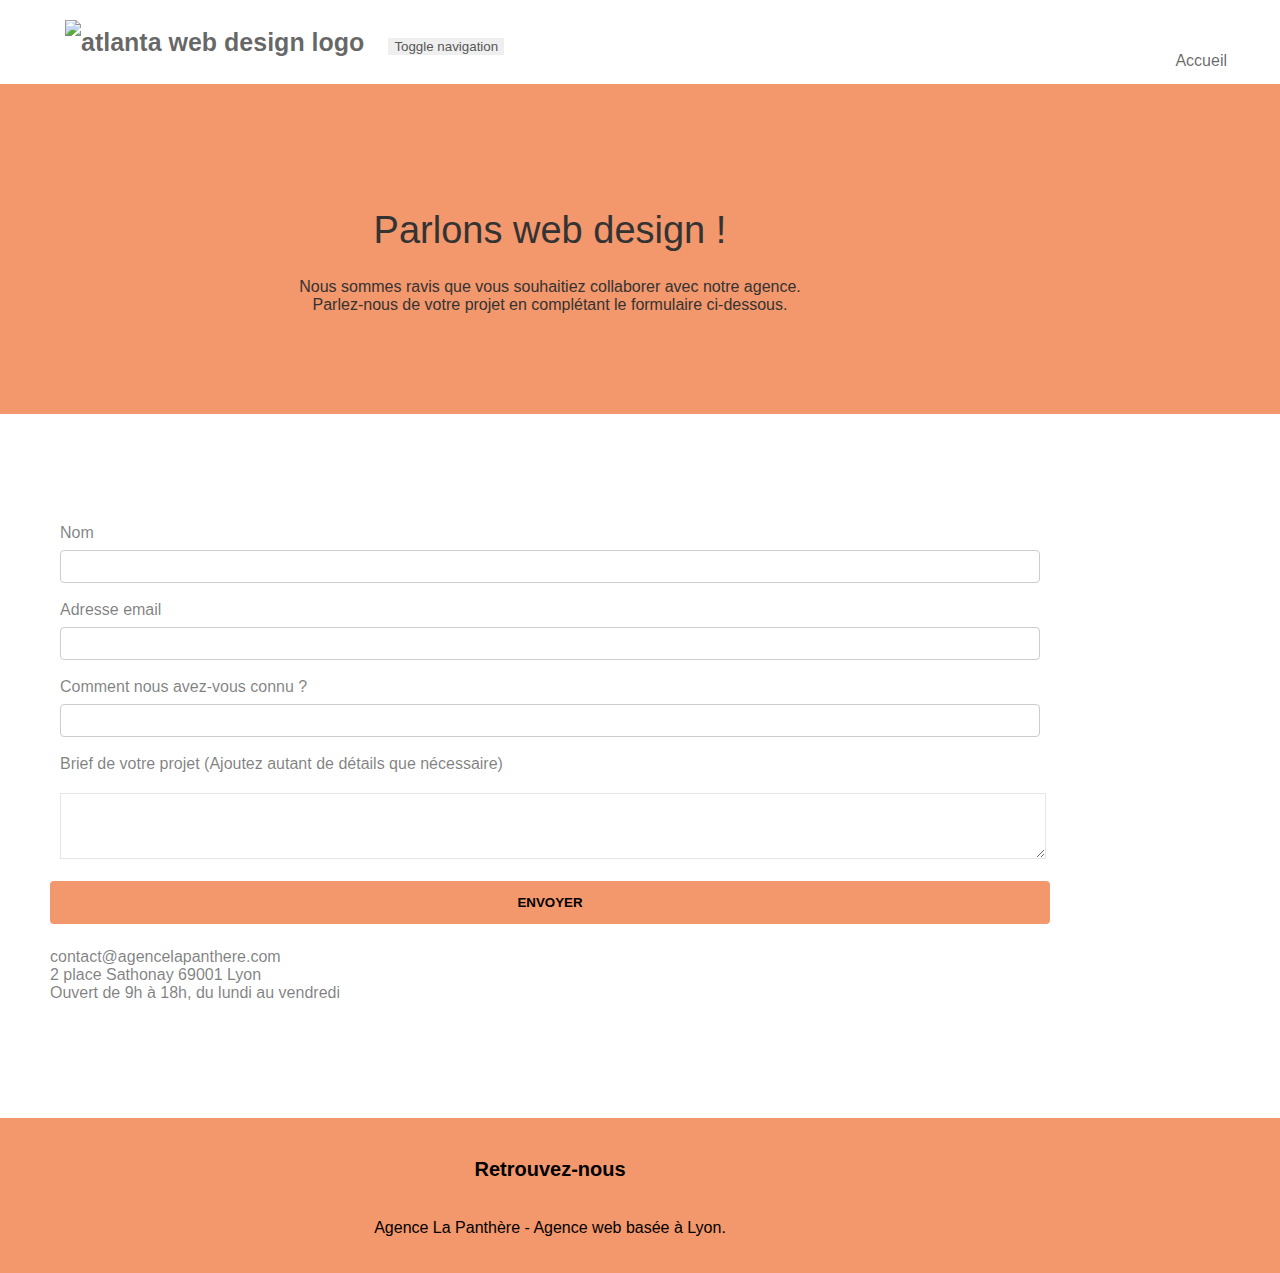
==== contact.html @ 38604054 "Delete in atribut alt Paris" ====
<!DOCTYPE html>
<html lang="fr">
  <head>
    <meta charset="utf-8" />
    <meta
      name="description"
      content="Vous souhaitez parler graphisme, web design,
	illustrations, identité visuelle, ou encore webmarketing, prenez contact avec 
	l'agence la panthère ou dans nos locaux située dans la ville de lyon"
    />
    <meta name="robots" content="contact, follow" />

    <meta
      name="viewport"
      content="width=device-width, initial-scale=1.0, viewport-fit=cover"
    />
    <link rel="shortcut icon" type="image/jpg" href="favicon.jpg" />

    <link rel="stylesheet" type="text/css" href="./css/bootstrap.min.css" />
    <link rel="stylesheet" type="text/css" href="style.css" />
    <link rel="stylesheet" type="text/css" href="./css/font-awesome.css" />
    <link rel="stylesheet" type="text/css" href="./css/et-line.min.css" />

    <title>Contact La panthère entreprise web design Lyon</title>

    <!-- Analytics -->
    <!-- <script async src="https://www.googletagmanager.com/gtag/js?id=G-JQ8EJV4BZV"></script> -->
    <!-- <script>
      window.dataLayer = window.dataLayer || [];
      function gtag() {
        dataLayer.push(arguments);
      }
      gtag("js", new Date());

      gtag("config", "G-JQ8EJV4BZV");
    </script> -->
    <!-- Analytics END -->
  </head>
  <body>
    <!-- Principal conteneur -->
    <div class="page-container">
      <!-- bloc-0 -->
      <div class="bloc bgc-white l-bloc" id="bloc-0">
        <div class="container bloc-sm">
          <nav class="navbar row">
            <div class="navbar-header">
              <a class="navbar-brand" href="index.html"
                ><img
                  src="img/agence-la-panthere-monochrome.svg"
                  alt="atlanta web design logo"
                  height="40"
                  width="217"
              /></a>
              <button
                id="nav-toggle"
                type="button"
                class="ui-navbar-toggle navbar-toggle"
                data-toggle="collapse"
                data-target=".navbar-1"
              >
                <span class="sr-only">Toggle navigation</span
                ><span class="icon-bar"></span><span class="icon-bar"></span
                ><span class="icon-bar"></span>
              </button>
            </div>
            <div class="collapse navbar-collapse navbar-1 special-dropdown-nav">
              <ul class="site-navigation nav navbar-nav">
                <li>
                  <a href="index.html">Accueil</a>
                </li>
              </ul>
            </div>
          </nav>
        </div>
      </div>
      <!-- bloc-0 END -->

      <!-- bloc-6 -->
      <div
        class="bloc bg-dots-bg bg-repeat bgc-atomic-tangerine d-bloc bloc-bg-texture texture-paper"
        id="bloc-6"
      >
        <div class="container bloc-lg">
          <div class="row">
            <div class="col-sm-12">
              <h1 class="text-center hero-bloc-text black">
                Parlons web design !
              </h1>
              <p
                class="text-center mg-lg black tight-width-whitespace contact-text"
              >
                Nous sommes ravis que vous souhaitiez collaborer avec notre
                agence.<br />
                Parlez-nous de votre projet en complétant le formulaire
                ci-dessous.
              </p>
            </div>
          </div>
        </div>
      </div>
      <!-- bloc-6 END -->

      <!-- bloc-7 -->
      <div class="bloc bgc-white l-bloc" id="bloc-7">
        <div class="container bloc-lg">
          <div class="row">
            <div class="col-sm-6">
              <form
                id="form_1"
                novalidate
                data-success-msg="Your message has been sent."
                data-fail-msg="Sorry it seems that our mail server is not responding, Sorry for the inconvenience!"
              >
                <div class="form-group">
                  <label for="name"> Nom </label>
                  <input id="name" class="form-control" type="text" required />
                </div>
                <div class="form-group">
                  <label for="email"> Adresse email </label>
                  <input
                    id="email"
                    class="form-control"
                    type="email"
                    required
                  />
                </div>
                <div class="form-group">
                  <label for="input_504">
                    Comment nous avez-vous connu ?
                  </label>
                  <input
                    class="form-control"
                    type="email"
                    required
                    id="input_504"
                  />
                </div>
                <div class="form-group">
                  <label for="message">
                    Brief de votre projet (Ajoutez autant de détails que
                    nécessaire)<br /> </label
                  ><textarea
                    id="message"
                    class="form-control"
                    rows="4"
                    cols="50"
                    required
                  ></textarea>
                </div>
                <input type="submit" value="ENVOYER" />
              </form>
            </div>
            <div class="col-sm-6">
              <p>
                contact@agencelapanthere.com<br />2 place Sathonay 69001 Lyon<br />Ouvert
                de 9h à 18h, du lundi au vendredi<br />
              </p>
            </div>
          </div>
        </div>
      </div>
      <!-- bloc-7 END -->

      <!-- ScrollToTop Button -->
      <a
        class="btn btn-d scrollToTop"
        role="button"
        aria-label="back to top"
        onclick="scrollToTarget('1')"
        ><span class="fa fa-chevron-up"></span
      ></a>
      <!-- ScrollToTop Button END-->

      <!-- Footer - bloc-8 -->
      <div class="bloc bgc-atomic-tangerine d-bloc" id="bloc-8">
        <div class="container bloc-sm">
          <div class="row">
            <div class="col-sm-12">
              <h2 class="meeting">Retrouvez-nous</h2>
              <div class="flex social">
                <div class="col-sm-3">
                  <div class="text-center">
                    <a
                      class="social"
                      aria-label="Twitter"
                      href="http://www.twitter.fr/"
                    >
                      <span class="fa fa-twitter icon-md"></span
                    ></a>
                  </div>
                </div>
                <div class="col-sm-3">
                  <div class="text-center">
                    <a
                      class="social"
                      aria-label="Facebook"
                      href="https://fr-fr.facebook.com"
                    >
                      <span class="fa fa-facebook icon-md"></span
                    ></a>
                  </div>
                </div>
                <div class="col-sm-3">
                  <div class="text-center">
                    <a
                      class="social"
                      aria-label="Dribbble"
                      href="https://dribbble.com"
                    >
                      <span class="fa fa-dribbble icon-md"></span
                    ></a>
                  </div>
                </div>
                <div class="col-sm-3">
                  <div class="text-center">
                    <a
                      class="social"
                      aria-label="instagram"
                      href="https://www.instagram.com"
                    >
                      <span class="fa fa-instagram icon-md"></span
                    ></a>
                  </div>
                </div>
              </div>
              <p class="text-center white">
                Agence La Panthère - Agence web basée à Lyon.<br />
              </p>
            </div>
          </div>
        </div>
      </div>
      <!-- Footer - bloc-8 END -->
    </div>
    <!-- Principal conteneur END -->

    <script src="./js/jquery-2.1.0.min.js"></script>
    <script src="./js/bootstrap.min.js"></script>
    <script src="./js/blocs.js"></script>
    <script src="./js/jqBootstrapValidation.min.js"></script>
    <script src="./js/formHandler.js"></script>
  </body>
</html>
---- style.css ----
body {
  margin: 0;
  padding: 0;
  box-sizing: border-box;
  background: #fff;
  overflow-x: hidden;
}

a,
button {
  transition: all 0.3s ease-in-out;
  outline: none !important;
  color: #575757;
  text-decoration: none;
}

.contact-title {
  color: #000 !important;
  text-align: center;
}

a:hover {
  text-decoration: none;
  cursor: pointer;
}

#page-loading-blocs-notifaction {
  position: fixed;
  top: 0;
  bottom: 0;
  width: 100%;
  z-index: 100000;
  background: #ffffff url("img/pageload-spinner.gif") no-repeat center center;
}

.bloc {
  width: 100%;
  clear: both;
  background: 50% 50% no-repeat;
  padding: 0 50px;
  background-size: cover;
  position: relative;
}

.bloc .container {
  padding-left: 0;
  padding-right: 0;
}

.bloc-lg {
  padding: 100px 50px;
}

.bloc-md {
  padding: 50px;
}

.bloc-sm {
  padding: 20px 50px;
}

.bg-center,
.bg-l-edge,
.bg-r-edge,
.bg-t-edge,
.bg-b-edge,
.bg-tl-edge,
.bg-bl-edge,
.bg-tr-edge,
.bg-br-edge,
.bg-repeat {
  background-size: auto !important;
}

.bg-repeat {
  background: repeat;
}

.bg-t-edge {
  background: top no-repeat;
}

.bloc-bg-texture::before {
  content: "";
  background-size: 2px 2px;
  position: absolute;
  top: 0;
  bottom: 0;
  left: 0;
  right: 0;
}

.texture-paper::before {
  background: url("img/texture-paper.png");
  background-size: 280px 280px;
}

.b-parallax {
  background-attachment: fixed;
}

.d-bloc {
  color: rgba(255, 255, 255, 0.7);
}

.d-bloc button:hover {
  color: rgba(255, 255, 255, 0.9);
}

.d-bloc .icon-round,
.d-bloc .icon-square,
.d-bloc .icon-rounded,
.d-bloc .icon-semi-rounded-a,
.d-bloc .icon-semi-rounded-b {
  border-color: rgba(255, 255, 255, 0.9);
}

.d-bloc .divider-h span {
  border-color: rgba(255, 255, 255, 0.2);
}

.d-bloc .a-btn,
.d-bloc .navbar a,
.d-bloc .navbar-brand,
.d-bloc a .icon-sm,
.d-bloc a .icon-md,
.d-bloc a .icon-lg,
.d-bloc a .icon-xl,
.d-bloc h1 a,
.d-bloc h2 a,
.d-bloc h3 a,
.d-bloc h4 a,
.d-bloc h5 a,
.d-bloc h6 a,
.d-bloc p a {
  color: #000;
}

.d-bloc .a-btn:hover,
.d-bloc .navbar a:hover,
.d-bloc .navbar-brand:hover,
.d-bloc a:hover .icon-sm,
.d-bloc a:hover .icon-md,
.d-bloc a:hover .icon-lg,
.d-bloc a:hover .icon-xl,
.d-bloc h1 a:hover,
.d-bloc h2 a:hover,
.d-bloc h3 a:hover,
.d-bloc h4 a:hover,
.d-bloc h5 a:hover,
.d-bloc h6 a:hover,
.d-bloc p a:hover {
  color: rgba(255, 255, 255, 1);
}

.d-bloc .navbar-toggle .icon-bar {
  background: rgba(255, 255, 255, 1);
}

.d-bloc .btn-wire,
.d-bloc .btn-wire:hover {
  color: rgba(255, 255, 255, 1);
  border-color: rgba(255, 255, 255, 1);
}

.d-bloc .panel {
  color: rgba(0, 0, 0, 0.5);
}

.d-bloc .panel button:hover {
  color: rgba(0, 0, 0, 0.7);
}

.d-bloc .panel icon {
  border-color: rgba(0, 0, 0, 0.7);
}

.d-bloc .panel .divider-h span {
  border-color: rgba(0, 0, 0, 0.1);
}

.d-bloc .panel .a-btn {
  color: rgba(0, 0, 0, 0.6);
}

.d-bloc .panel .a-btn:hover {
  color: rgba(0, 0, 0, 1);
}

.d-bloc .panel .btn-wire,
.d-bloc .panel .btn-wire:hover {
  color: rgba(0, 0, 0, 0.7);
  border-color: rgba(0, 0, 0, 0.3);
}

.d-bloc .panel,
.l-bloc {
  color: rgba(0, 0, 0, 0.5);
}

.d-bloc .panel button:hover,
.l-bloc button:hover {
  color: rgba(0, 0, 0, 0.7);
}

.l-bloc .icon-round,
.l-bloc .icon-square,
.l-bloc .icon-rounded,
.l-bloc .icon-semi-rounded-a,
.l-bloc .icon-semi-rounded-b {
  border-color: rgba(0, 0, 0, 0.7);
}

.d-bloc .panel .divider-h span,
.l-bloc .divider-h span {
  border-color: rgba(0, 0, 0, 0.1);
}

.d-bloc .panel .a-btn,
.l-bloc .a-btn,
.l-bloc .navbar a,
.l-bloc .navbar-brand,
.l-bloc a .icon-sm,
.l-bloc a .icon-md,
.l-bloc a .icon-lg,
.l-bloc a .icon-xl,
.l-bloc h1 a,
.l-bloc h2 a,
.l-bloc h3 a,
.l-bloc h4 a,
.l-bloc h5 a,
.l-bloc h6 a,
.l-bloc p a {
  color: rgba(0, 0, 0, 0.6);
}

.d-bloc .panel .a-btn:hover,
.l-bloc .a-btn:hover,
.l-bloc .navbar a:hover,
.l-bloc .navbar-brand:hover,
.l-bloc a:hover .icon-sm,
.l-bloc a:hover .icon-md,
.l-bloc a:hover .icon-lg,
.l-bloc a:hover .icon-xl,
.l-bloc h1 a:hover,
.l-bloc h2 a:hover,
.l-bloc h3 a:hover,
.l-bloc h4 a:hover,
.l-bloc h5 a:hover,
.l-bloc h6 a:hover,
.l-bloc p a:hover {
  color: rgba(0, 0, 0, 1);
}

.l-bloc .navbar-toggle .icon-bar {
  color: rgba(0, 0, 0, 0.6);
}

.d-bloc .panel .btn-wire,
.d-bloc .panel .btn-wire:hover,
.l-bloc .btn-wire,
.l-bloc .btn-wire:hover {
  color: rgba(0, 0, 0, 0.7);
  border-color: rgba(0, 0, 0, 0.3);
}

.voffset {
  margin-top: 30px;
}

.voffset-lg {
  margin-top: 80px;
}

.row-no-gutters {
  display: flex;
  justify-content: space-around;
  align-items: center;
}

.row.row-no-gutters > [class^="col-"],
.row.row-no-gutters > [class*=" col-"] {
  padding-right: 0;
  padding-left: 0;
}

#bloc-1-hero h1 {
  font-size: 32px;
}
.tc-orange {
  color: #ffffff !important;
}
#who {
  font-size: 32px;
  font-weight: 700;
}

.navbar {
  margin-bottom: 0;
  z-index: 1;
}

.navbar-brand {
  height: auto;
  padding: 3px 15px;
  font-size: 25px;
  font-weight: normal;
  font-weight: 600;
  line-height: 44px;
}

.navbar-brand img {
  max-height: 200px;
  margin: 0 5px 0 0;
  display: inline;
}

.navbar-brand img[src$="svg"] {
  min-width: 100px;
}

.nav-center .navbar-brand img {
  margin: 0;
}

.navbar .nav {
  padding-top: 2px;
  /* margin-right: -16px; */
  list-style: none;
  float: right;
  z-index: 1;
}

.nav > li {
  float: left;
  margin-top: 4px;
  font-size: 16px;
  margin-right: 25px;
}

.navbar-nav .open .dropdown-menu > li > a {
  text-align: inherit;
}

.nav > li a:hover,
.nav > li a:focus {
  background: transparent;
}

.navbar-toggle {
  margin: 10px 10px 0 0;
  border: 0px;
}

.navbar-toggle:hover {
  background: transparent !important;
}

.navbar-toggle .icon-bar {
  background-color: rgba(0, 0, 0, 0.5);
  width: 26px;
}

.nav-invert .navbar .nav {
  float: left;
}

.nav-invert .navbar-header,
.nav-invert .navbar-brand {
  float: right;
  position: relative;
  z-index: 2;
}

@media (min-width: 768px) {
  .site-navigation {
    position: absolute;
    top: 50%;
    right: 8rem;
    transform: translate(0, -50%);
  }
  .nav > li .dropdown-menu a,
  .nav > li .dropdown-menu a:hover {
    color: #484848;
  }
  .nav-invert .site-navigation {
    left: 0;
    right: 0;
  }
  .nav-center {
    text-align: center;
  }
  .nav-center .navbar-header {
    width: 100%;
  }
  .nav-center .navbar-header,
  .nav-center .navbar-brand,
  .nav-center .nav > li {
    float: none;
    display: inline-block;
  }
  .nav-center .site-navigation {
    position: relative;
    width: 100%;
    right: 0;
    margin-right: 0px;
    margin-top: 20px;
  }
  .nav-center.mini-nav .navbar-toggle {
    float: none;
    margin: 10px auto 0;
  }
}

.nav > li > .dropdown a {
  background: none !important;
  display: block;
  padding: 14px 15px;
}

nav .caret {
  margin: 0 5px;
}
.citation {
  margin: 0;
  font-size: 19px;
}
.citation-name {
  font-size: 17px;
}
.dropdown-menu .dropdown-menu {
  top: -8px;
  left: 100%;
}

.dropdown-menu .dropmenu-flow-right {
  top: 100%;
  left: 0;
  margin-left: -1px;
  border-top-left-radius: 0;
  border-top-right-radius: 0;
}

.dropdown-menu .dropdown span {
  border: 4px solid black;
  border-top-color: transparent;
  border-right-color: transparent;
  border-bottom-color: transparent;
  margin: 6px -5px 0 0 !important;
  float: right;
}

.mg-md {
  margin-top: 10px;
  margin-bottom: 20px;
}

.mg-lg {
  margin-top: 10px;
  margin-bottom: 40px;
}

.btn {
  margin: 0 5px 5px 0;
}

.btn.pull-right {
  margin: 0 0 5px 5px;
}

.btn-d,
.btn-d:hover,
.btn-d:focus {
  color: #fff;
  background: rgba(0, 0, 0, 0.3);
}

button {
  outline: none !important;
}

.btn-rd {
  border-radius: 40px;
}

.btn-clean {
  border: 1px solid rgba(0, 0, 0, 0.08);
  border-bottom-color: rgba(0, 0, 0, 0.1);
  text-shadow: 0 1px 0 rgba(0, 0, 1, 0.1);
  box-shadow: 0 1px 3px rgba(0, 0, 1, 0.25),
    inset 0 1px 0 0 rgba(255, 255, 255, 0.15);
}

.icon-md {
  font-size: 30px !important;
}

.icon-lg {
  font-size: 60px !important;
}

.sm-shadow {
  text-shadow: 0 1px 2px rgba(0, 0, 0, 0.3);
}

.panel-sq,
.panel-sq .panel-heading,
.panel-sq .panel-footer {
  border-radius: 0;
}

.panel-rd {
  border-radius: 30px;
}

.panel-rd .panel-heading {
  border-radius: 29px 29px 0 0;
}

.panel-rd .panel-footer {
  border-radius: 0 0 29px 29px;
}

.form-control {
  border-color: rgba(0, 0, 0, 0.1);
  box-shadow: none;
  width: 100%;
  margin-top: 20px;
}

.scrollToTop {
  width: 40px;
  height: 40px;
  position: fixed;
  bottom: 20px;
  right: 20px;
  opacity: 0;
  z-index: 500;
  transition: all 0.3s ease-in-out;
}

.scrollToTop span {
  margin-top: 6px;
}

.showScrollTop {
  font-size: 14px;
  opacity: 1;
}

a[data-lightbox] {
  position: relative;
  display: block;
  text-align: center;
}

input[type="text"],
select {
  width: 100%;
  padding: 8px 20px;
  margin: 8px 0;
  display: inline-block;
  border: 1px solid #ccc;
  border-radius: 4px;
  box-sizing: border-box;
}
input[type="email"] {
  width: 100%;
  padding: 8px 20px;
  margin: 8px 0;
  display: inline-block;
  border: 1px solid #ccc;
  border-radius: 4px;
  box-sizing: border-box;
}

input[type="submit"] {
  width: 100%;
  background: #f3976c;
  color: #000;
  font-weight: 900;
  padding: 14px 20px;
  margin: 8px 0;
  border: none;
  border-radius: 4px;
  cursor: pointer;
}
input[type="submit"]:hover {
  background-color: #c27956;
  color: #fff;
}

.form-group {
  margin: 10px;
}

a[data-lightbox]:hover::before {
  content: "+";
  font-family: "HelveticaNeue-Light", "Helvetica Neue Light", "Helvetica Neue",
    Helvetica, Arial;
  font-size: 32px;
  width: 50px;
  height: 50px;
  margin-left: -25px;
  border-radius: 50%;
  background: rgba(0, 0, 0, 0.6);
  color: #fff;
  font-weight: 100;
  z-index: 1;
  position: absolute;
  top: 50%;
  transform: translateY(-50%);
}

a[data-lightbox]:hover img {
  opacity: 0.6;

  animation-fill-mode: none;
}

#lightbox-modal {
  display: flex;
  align-items: center;
}

#lightbox-modal .modal-dialog {
  width: 90%;
  max-width: 900px;
  margin: 0 auto 0;
}

#lightbox-modal .modal-dialog img {
  max-height: 90vh;
  margin: 0 auto;
}

.lightbox-caption {
  padding: 20px;
  color: #fff;
  background: rgba(0, 0, 0, 0.5);
  position: absolute;
  left: 15px;
  right: 15px;
  bottom: 5px;
}

.close-lightbox {
  color: #fff;
  font-size: 30px;
  position: absolute;
  top: 20px;
  right: 20px;
  z-index: 20;
  background: rgba(0, 0, 0, 0.5);
  border: none;
  line-height: 30px;
  padding: 0 9px 5px;
  opacity: 0.3;
}

.close-lightbox:hover,
.next-lightbox:hover,
.prev-lightbox:hover {
  opacity: 1;
  color: #fff;
}

.next-lightbox,
.prev-lightbox {
  font-size: 20px;
  color: rgba(255, 255, 255, 0.9);
  background: rgba(0, 0, 0, 0.5);
  transition: all 0.2s ease-in-out;
  position: absolute;
  top: 45%;
  z-index: 1;
  opacity: 0.4;
}

.next-lightbox {
  padding: 6px 8px 1px 13px;
  right: 25px;
}

.prev-lightbox {
  padding: 6px 13px 1px 10px;
  left: 25px;
}

.snapshot-lb .modal-body {
  padding-bottom: 45px;
}

.snapshot-lb .lightbox-caption {
  padding: 0;
  color: rgba(0, 0, 0, 0.5);
  background: none;
}

h1,
h2,
h3,
h4,
h5,
h6,
p,
label,
.btn,
a {
  font-family: "helvetica";
  font-weight: 400;
  /* color: #575757 !important; */
}

.container {
  max-width: 1000px;
}
.container-1 {
  width: 100%;
}

.hero-bloc-text {
  font-size: 38px;
  text-align: center;
}
.contact-text {
  color: #333;
  text-align: center;
}

.hero-bloc-text-sub {
  font-size: 36px;
}

.statement-bloc-text {
  line-height: 26px;
  font-style: italic;
  font-size: 20px;
  text-align: center;
  font-weight: lighter;
  max-width: 520px;
  margin: auto auto auto auto;
}

.tight-width-whitespace {
  max-width: 650px;
  margin: auto auto auto auto;
}
.sub-title {
  font-size: 18px;
}

.h1 {
  font-size: 20px;
  font-family: "Open Sans";
}

.cta-hero {
  margin-top: 22px;
  color: #ffffff !important;
  text-transform: uppercase;
  padding: 12px 28px 12px 28px;
  font-size: 16px;
  font-weight: 700;
}

.social {
  max-width: 400px;
  margin: auto auto auto auto;
  display: flex;
  align-items: center;
  justify-content: space-around;
}

h2 {
  font-size: 28px;
  font-weight: 700;
  line-height: 1.4em;
  color: #000;
}

h3 {
  font-size: 15px;
  text-transform: uppercase;
  font-weight: 700;
  color: #333333 !important;
}

.med-width-whitespace {
  max-width: 800px;
  margin: auto auto auto auto;
  box-shadow: 0px 0px 0px #000000;
}

h1 {
  color: #333333 !important;
}

h4 {
  color: #333333 !important;
}
.agence {
  font-size: 20px;
  font-weight: 700;
  color: #939393 !important;
}

.icons {
  margin-bottom: 14px;
  margin-top: 24px;
}

.white {
  margin-top: 20px;
  color: #000000 !important;
  text-align: center;
}
.meeting {
  font-size: 20px;
  color: #000 !important;
  text-align: center;
  font-weight: 700;
}

.portfolio-thumb {
  margin-bottom: 24px;
}

.portfolio-row {
  margin-bottom: 44px;
  margin-top: 50px;
}

.avatar {
  box-shadow: 0px 4px 9px rgba(0, 0, 0, 0.3);
}

.black-background {
  background-color: rgba(165, 147, 99, 0.7);
  padding: 40px 40px 40px 40px;
}

.bold-link {
  font-weight: 900;
  text-decoration: underline !important;
}

.bgc-white {
  background-color: #ffffff;
}

.bgc-dark-slate-blue {
  background-color: #364577;
}

.bgc-atomic-tangerine {
  background-color: #f3976c;
}

.tc-white {
  color: #fff !important;
  font-size: 20px;
}

.btn-atomic-tangerine {
  background: #f3976c;
  color: #000000 !important;
}

.btn-atomic-tangerine:hover {
  background: #c27956 !important;
  color: #ffffff !important;
}

.ltc-white {
  color: #ffffff !important;
}

.ltc-white:hover {
  color: #cccccc !important;
}

.ltc-atomic-tangerine {
  color: #f3976c !important;
}

.ltc-atomic-tangerine:hover {
  color: #c27956 !important;
}

.icon-dark-slate-blue {
  color: #364577 !important;
  border-color: #364577 !important;
}

.bg-dots-bg {
  background-image: url("img/dots-bg.png");
}

.bg-lines-h2-bg {
  background-image: url("img/lines-h2-bg.png");
}

.bg-banniere {
  background-image: url("img/agence-la-panthere.jpg");
}

.bg-presentation {
  background-image: url("img/image-de-presentation.bmp");
}

@media (max-width: 1024px) {
  .bloc {
    padding-left: 20px;
    padding-right: 20px;
  }
  .bloc.full-width-bloc,
  .bloc-tile-2.full-width-bloc .container,
  .bloc-tile-3.full-width-bloc .container,
  .bloc-tile-4.full-width-bloc .container {
    padding-left: 0;
    padding-right: 0;
  }
}

@media (max-width: 992px) and (min-width: 768px) {
  .navbar .nav {
    max-width: 80%;
  }
  .nav-center.navbar .nav {
    max-width: 100%;
  }
}

@media only screen and (min-width: 768px) and (max-width: 1024px) and (orientation: landscape) {
  .b-parallax {
    background-attachment: scroll;
  }
}

@media only screen and (min-width: 1024px) and (max-width: 1366px) and (-webkit-min-device-pixel-ratio: 1.5) {
  .b-parallax {
    background-attachment: scroll;
  }
}

@media (max-width: 991px) {
  .container {
    width: 100%;
  }
  .b-parallax {
    background-attachment: scroll;
  }
  .page-container,
  #hero-bloc {
    overflow-x: hidden;
    position: relative;
  }

  .bloc-group,
  .bloc-group .bloc {
    display: block;
    width: 100%;
  }
  .bloc-fill-screen .fill-bloc-top-edge,
  .bloc-fill-screen .fill-bloc-bottom-edge {
    padding: 0 20px;
  }
}

@media (max-width: 767px) {
  .page-container {
    overflow-x: hidden;
    position: relative;
  }
  h1,
  h2,
  h3,
  h4,
  h5,
  h6,
  p,
  #disqus_thread {
    padding-left: 10px !important;
    padding-right: 10px !important;
  }
  .hero-bloc-text {
    font-size: 30px;
  }

  .b-parallax {
    background-attachment: scroll;
  }
  .navbar .nav {
    padding-top: 0;
    border-top: 1px solid rgba(0, 0, 0, 0.2);
    float: none !important;
  }
  .navbar.row {
    margin-left: 0;
    margin-right: 0;
  }
  .site-navigation {
    position: inherit;
    transform: none;
  }
  .nav > li {
    margin-top: 0;
    border-bottom: 1px solid rgba(0, 0, 0, 0.1);
    background: rgba(0, 0, 0, 0.05);
    text-align: left;
    padding-left: 15px;
    width: 100%;
  }
  .nav > li:hover {
    background: rgba(0, 0, 0, 0.08);
  }
  .dropdown .dropdown a .caret {
    float: none;
    margin: 5px 0 0 10px !important;
    border: 4px solid black;
    border-bottom-color: transparent;
    border-right-color: transparent;
    border-left-color: transparent;
  }
  #hero-bloc .navbar .nav {
    background: rgba(0, 0, 0, 0.8);
  }
  #hero-bloc .navbar .nav a {
    color: rgba(255, 255, 255, 0.6);
  }
  .hero {
    padding: 50px 0;
  }
  .hero-nav {
    left: -1px;
    right: -1px;
  }
  .navbar-collapse {
    padding: 0;
    overflow-x: hidden;
    box-shadow: none;
  }
  .navbar-brand img {
    max-height: 40px;
    width: auto;
  }
  .nav-invert .navbar-header {
    float: none;
    width: 100%;
  }
  .nav-invert .navbar-toggle {
    float: left;
    margin-left: 10px;
  }
  .bloc {
    padding-left: 0;
    padding-right: 0;
  }
  .bloc-xxl,
  .bloc-xl,
  .bloc-lg {
    padding: 40px 0;
  }
  .bloc-sm,
  .bloc-md {
    padding-left: 0;
    padding-right: 0;
  }
  .bloc-tile-2 .container,
  .bloc-tile-3 .container,
  .bloc-tile-4 .container,
  .bloc-fill-screen .fill-bloc-top-edge,
  .bloc-fill-screen .fill-bloc-bottom-edge {
    padding-left: 0;
    padding-right: 0;
  }
  .a-block {
    padding: 0 10px;
  }
  .btn-dwn {
    display: none;
  }
  .voffset {
    margin-top: 5px;
  }
  .voffset-md {
    margin-top: 20px;
  }
  .voffset-lg {
    margin-top: 30px;
  }
  form {
    padding: 5px;
    width: 90%;
  }
  .close-lightbox {
    display: inline-block;
  }
  .blocsapp-device-iphone5 {
    background-size: 216px 425px;
    padding-top: 60px;
    width: 216px;
    height: 425px;
  }
  .blocsapp-device-iphone5 img {
    width: 180px;
    height: 320px;
  }
}

@media (max-width: 400px) {
  .bloc {
    padding-left: 0;
    padding-right: 0;
    width: 100%;
  }
}

@media (max-width: 767px) {
  .bloc-mob-center-text {
    text-align: center;
  }
}
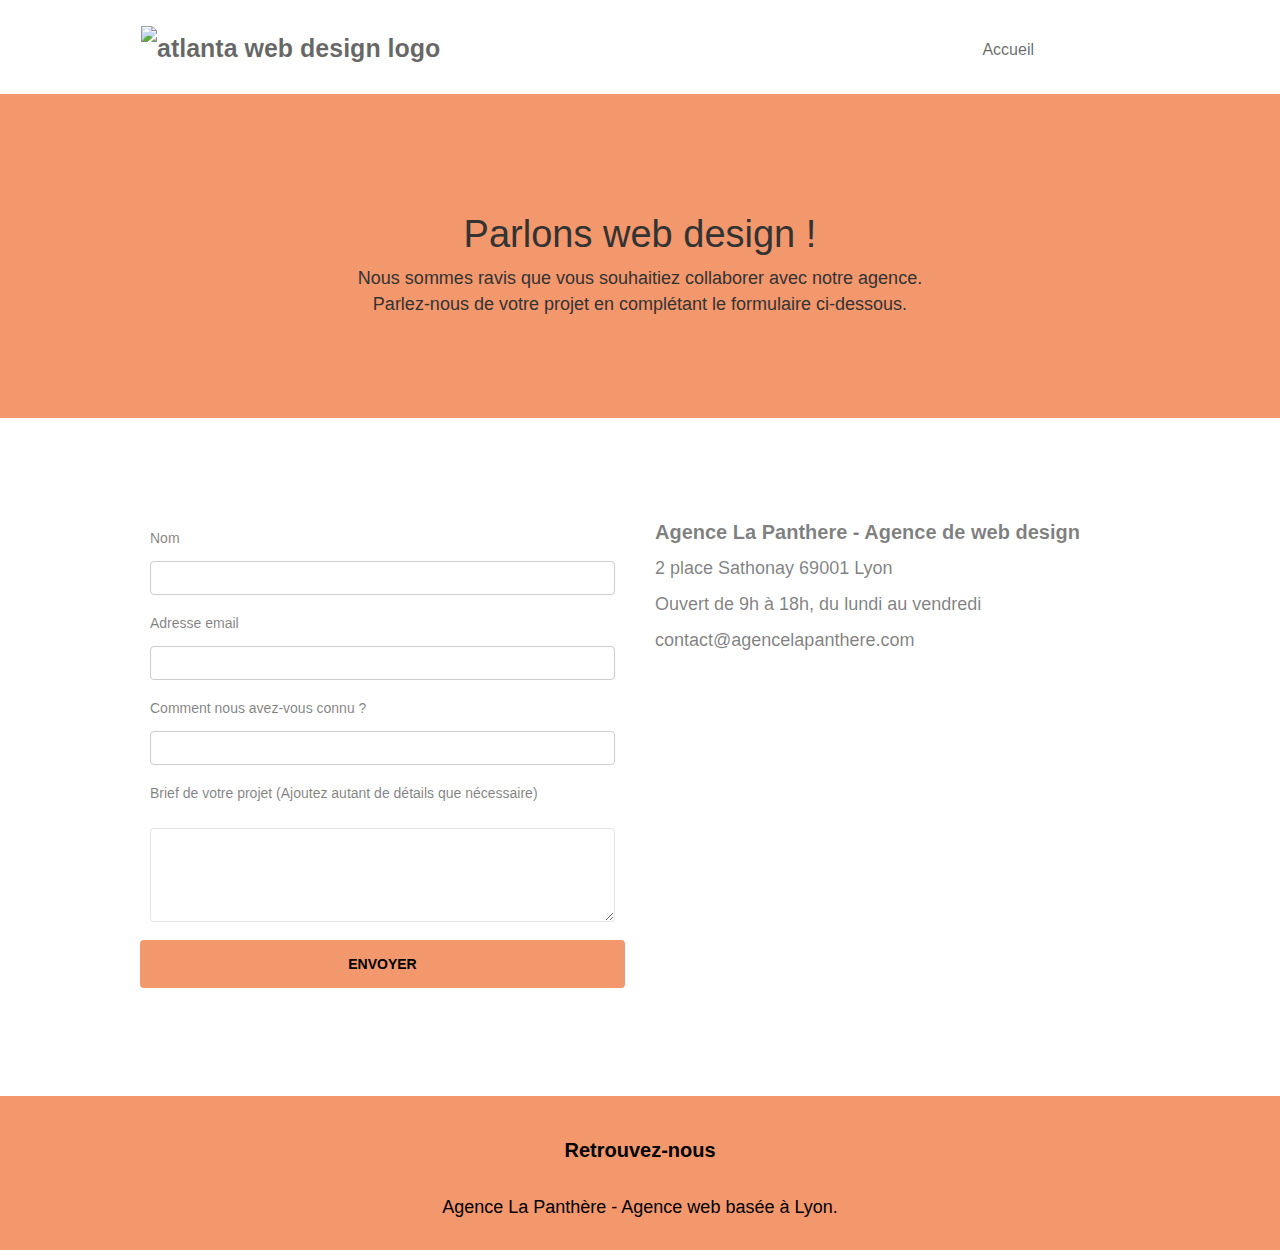
==== commit fe7e2523: "Adding new elements" ====
--- a/contact.html
+++ b/contact.html
@@ -16,10 +16,17 @@
     />
     <link rel="shortcut icon" type="image/jpg" href="favicon.jpg" />
 
-    <link rel="stylesheet" type="text/css" href="./css/bootstrap.min.css" />
+    <link rel="stylesheet" type="text/css" href="./css/bootstrap.css" />
     <link rel="stylesheet" type="text/css" href="style.css" />
     <link rel="stylesheet" type="text/css" href="./css/font-awesome.css" />
-    <link rel="stylesheet" type="text/css" href="./css/et-line.min.css" />
+    <link rel="stylesheet" type="text/css" href="./css/et-line.css" />
+    <!-- Script -->
+
+    <script src="./js/jquery-2.1.0.js"></script>
+    <script src="./js/bootstrap.js"></script>
+    <script src="./js/blocs.js"></script>
+    <script src="./js/jqBootstrapValidation.js"></script>
+    <script src="./js/formHandler.js"></script>
 
     <title>Contact La panthère entreprise web design Lyon</title>
 
@@ -151,10 +158,10 @@
               </form>
             </div>
             <div class="col-sm-6">
-              <p>
-                contact@agencelapanthere.com<br />2 place Sathonay 69001 Lyon<br />Ouvert
-                de 9h à 18h, du lundi au vendredi<br />
-              </p>
+              <p class="coord">Agence La Panthere - Agence de web design</p>
+              <p class="coord-1">2 place Sathonay 69001 Lyon</p>
+              <p class="coord-1">Ouvert de 9h à 18h, du lundi au vendredi</p>
+              <p class="coord-1">contact@agencelapanthere.com</p>
             </div>
           </div>
         </div>
@@ -233,11 +240,5 @@
       <!-- Footer - bloc-8 END -->
     </div>
     <!-- Principal conteneur END -->
-
-    <script src="./js/jquery-2.1.0.min.js"></script>
-    <script src="./js/bootstrap.min.js"></script>
-    <script src="./js/blocs.js"></script>
-    <script src="./js/jqBootstrapValidation.min.js"></script>
-    <script src="./js/formHandler.js"></script>
   </body>
 </html>
--- a/style.css
+++ b/style.css
@@ -711,7 +711,13 @@
   font-weight: 400;
   /* color: #575757 !important; */
 }
-
+.coord {
+  font-size: 20px;
+  font-weight: bold;
+}
+.coord-1 {
+  font-size: 18px;
+}
 .container {
   max-width: 1000px;
 }
@@ -987,6 +993,9 @@
   .hero-bloc-text {
     font-size: 30px;
   }
+  .tc-be {
+    font-size: 18px;
+  }
 
   .b-parallax {
     background-attachment: scroll;
